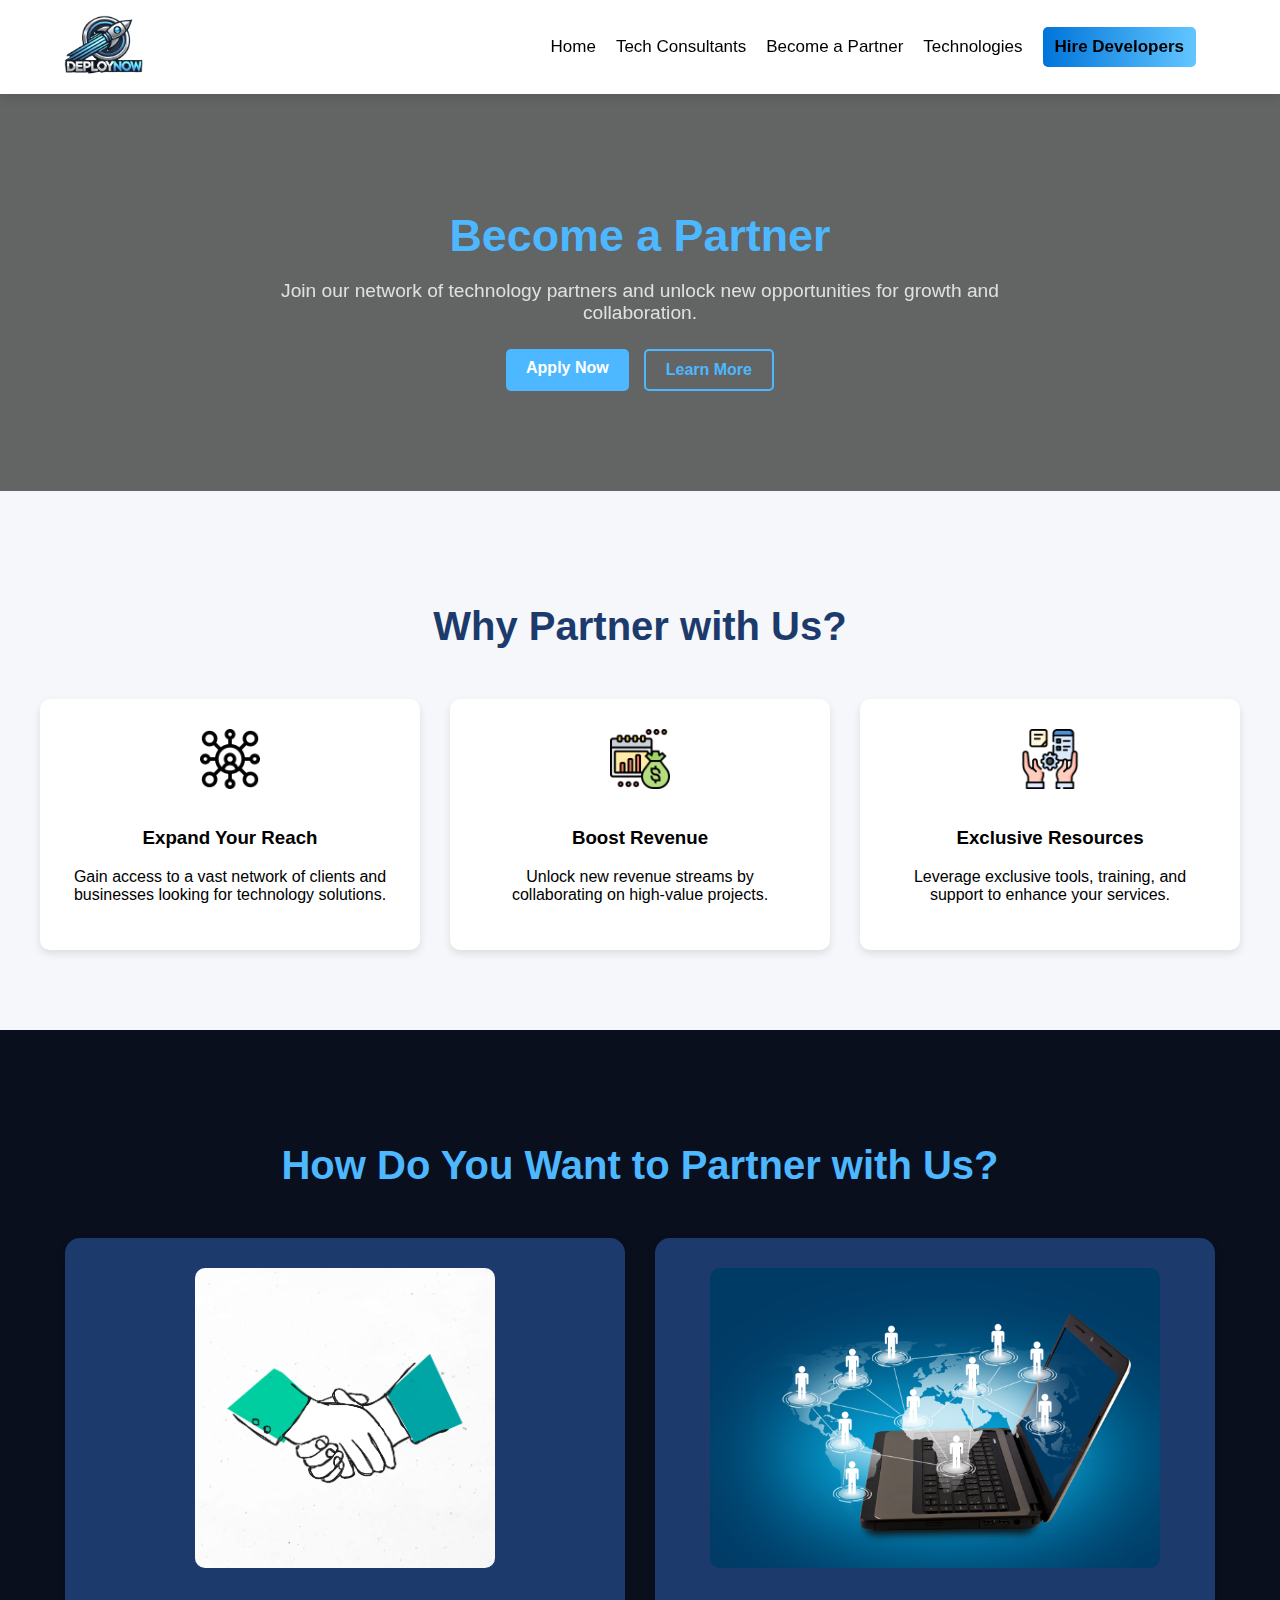
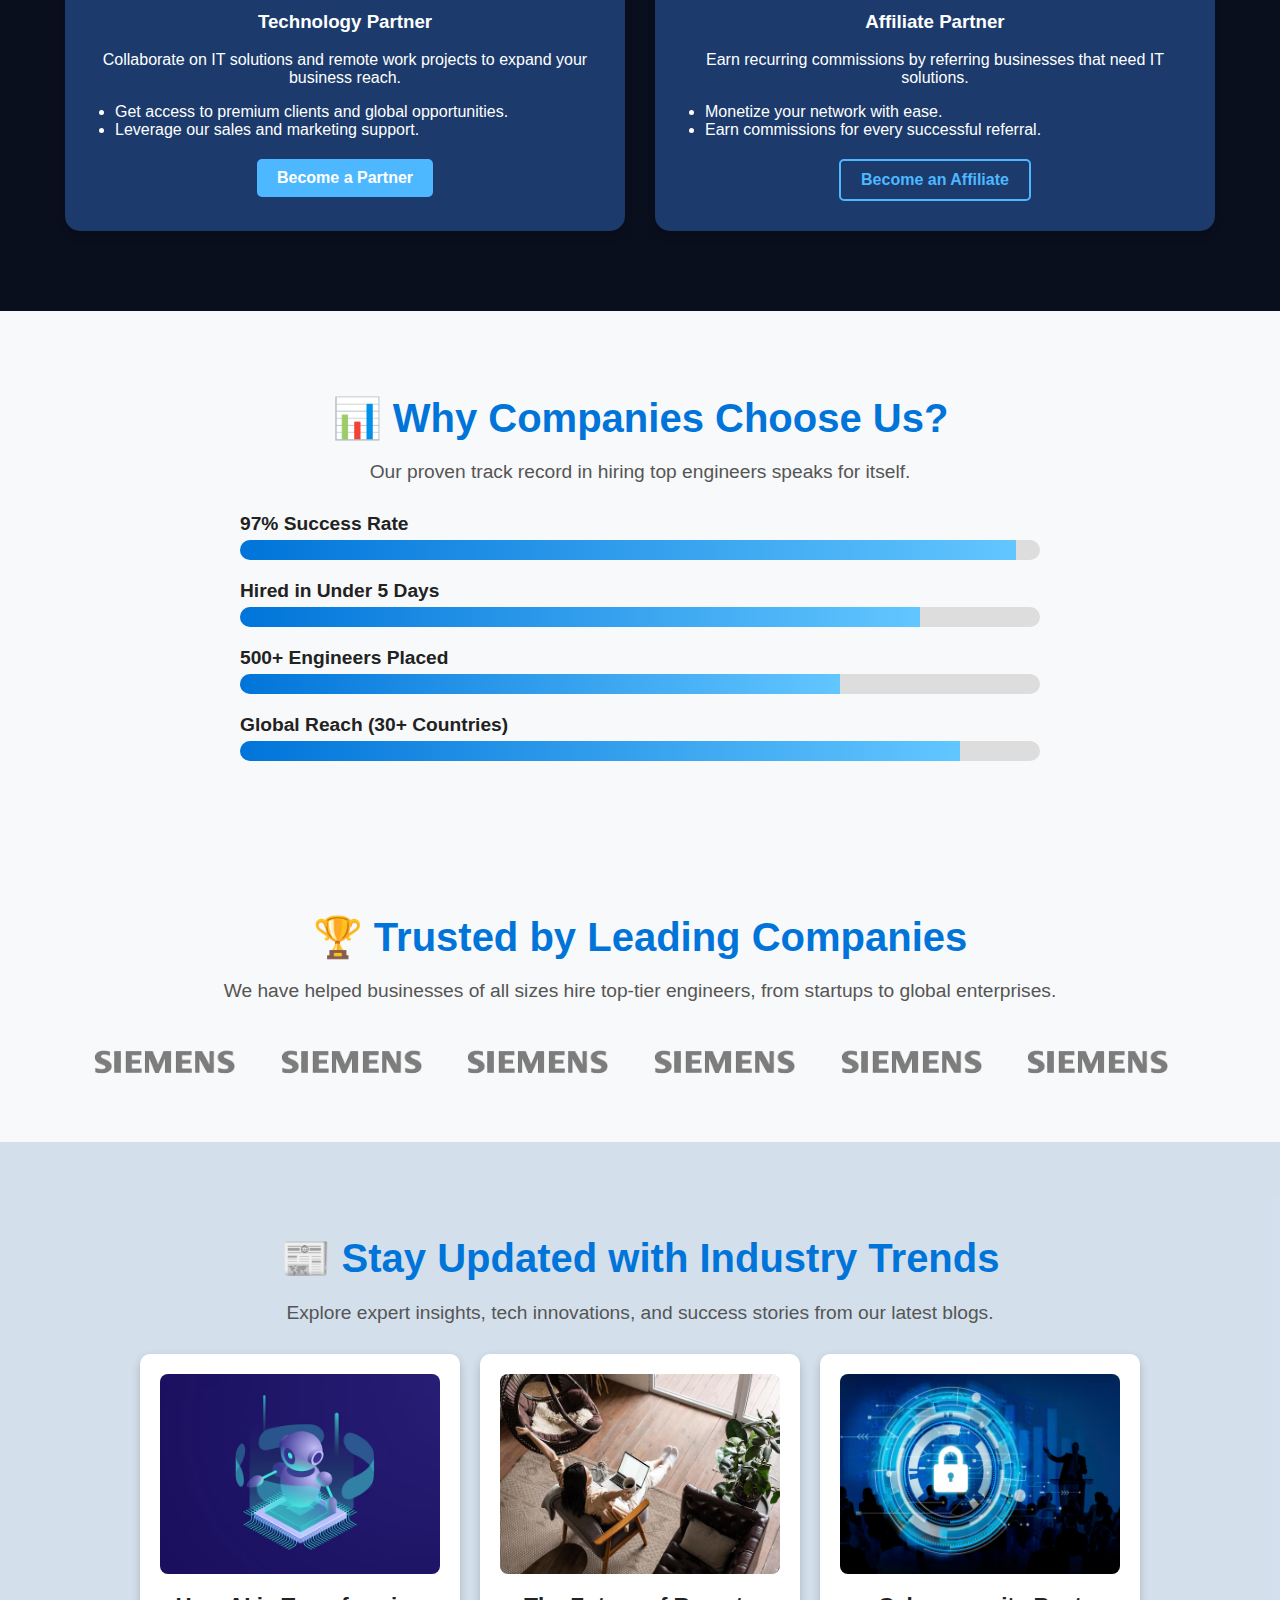
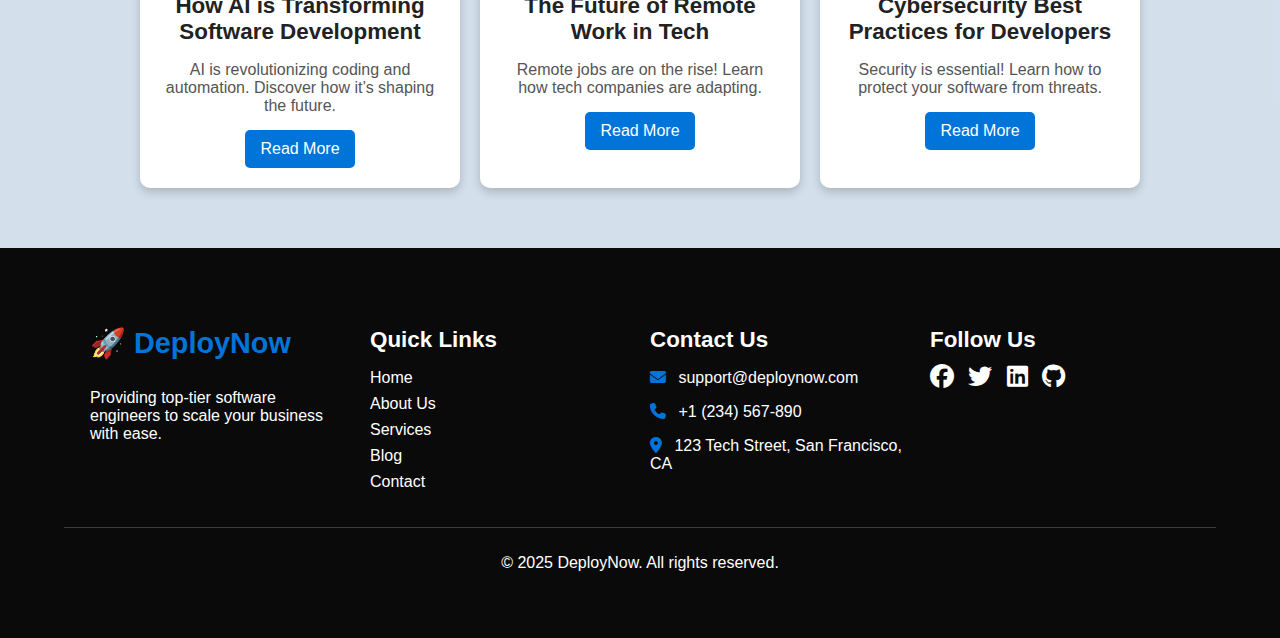
==== partner.html @ 06c28a03 "updated" ====
<!DOCTYPE html>
<html lang="en">
<head>
    <meta charset="UTF-8">
    <meta name="viewport" content="width=device-width, initial-scale=1.0">
    <title>become a Partner</title>
    <link rel="stylesheet" href="./main.css">
    <link rel="icon" type="image/x-icon" href="./images/Deployknow Transparent logo.png">
    <link rel="stylesheet" href="https://cdnjs.cloudflare.com/ajax/libs/font-awesome/6.4.2/css/all.min.css">
</head>
<body>
    
    <nav class="navbar">
        <div class="logo">
            <img src="./images/Deployknow Transparent logo.png" alt="Logo">
        </div>
        <ul class="nav-links">
            <li><a href="./index.html">Home</a></li>
            <li><a href="./tech.html">Tech Consultants</a></li>
            <li><a href="./partner.html">Become a Partner</a></li>
            <li><a href="./technologies.html">Technologies</a></li>
            <li><a href="#" class="hire-button">Hire Developers</a></li>
            <li><a href=""></a></li>
        </ul>
        
        <div class="menu-toggle">&#9776;</div>
    </nav>
    

    <script>
        // Select menu toggle button and nav links
        const menuToggle = document.querySelector(".menu-toggle");
        const navLinks = document.querySelector(".nav-links");

        // Toggle menu on click
        menuToggle.addEventListener("click", () => {
            navLinks.classList.toggle("nav-active");
        });

    </script>

    <section class="partner-hero">
        <div class="partner-hero-overlay"></div>
        <div class="partner-hero-container">
            <h1 class="partner-hero-title">Become a Partner</h1>
            <p class="partner-hero-subtext">Join our network of technology partners and unlock new opportunities for growth and collaboration.</p>
            <div class="partner-hero-buttons">
                <a href="#apply" class="partner-btn partner-btn-primary">Apply Now</a>
                <a href="#benefits" class="partner-btn partner-btn-secondary">Learn More</a>
            </div>
        </div>
    </section>



    <section class="partner-benefits" id="benefits">
        <div class="partner-benefits-container">
            <h2 class="partner-benefits-title">Why Partner with Us?</h2>
            <div class="partner-benefits-grid">
                <div class="partner-benefit-item">
                    <img src="./images/user_3594799.png" alt="Expand Reach" class="partner-benefit-icon">
                    <h3>Expand Your Reach</h3>
                    <p>Gain access to a vast network of clients and businesses looking for technology solutions.</p>
                </div>
                <div class="partner-benefit-item">
                    <img src="./images/profits_4336125.png" alt="Boost Revenue" class="partner-benefit-icon">
                    <h3>Boost Revenue</h3>
                    <p>Unlock new revenue streams by collaborating on high-value projects.</p>
                </div>
                <div class="partner-benefit-item">
                    <img src="./images/productivity_3315581.png" alt="Exclusive Resources" class="partner-benefit-icon">
                    <h3>Exclusive Resources</h3>
                    <p>Leverage exclusive tools, training, and support to enhance your services.</p>
                </div>
            </div>
        </div>
    </section>


    



    <section class="partner-types">
        <div class="partner-types-container">
            <h2 class="partner-types-title">How Do You Want to Partner with Us?</h2>
            <div class="partner-types-grid">
                <div class="partner-type-card">
                    <div class="partner-type-image">
                        <img src="./images/partner-2.jpg" alt="Technology Partner">
                    </div>
                    <div class="partner-type-content">
                        <h3>Technology Partner</h3>
                        <p>Collaborate on IT solutions and remote work projects to expand your business reach.</p>
                        <ul>
                            <li>Get access to premium clients and global opportunities.</li>
                            <li>Leverage our sales and marketing support.</li>
                        </ul>
                        <a href="#" class="partner-btn partner-btn-primary">Become a Partner</a>
                    </div>
                </div>
                <div class="partner-type-card">
                    <div class="partner-type-image">
                        <img src="./images/affliate.jpg" alt="Affiliate Partner">
                    </div>
                    <div class="partner-type-content">
                        <h3>Affiliate Partner</h3>
                        <p>Earn recurring commissions by referring businesses that need IT solutions.</p>
                        <ul>
                            <li>Monetize your network with ease.</li>
                            <li>Earn commissions for every successful referral.</li>
                        </ul>
                        <a href="#" class="partner-btn partner-btn-secondary">Become an Affiliate</a>
                    </div>
                </div>
            </div>
        </div>
    </section>


    <section class="success-metrics">
        <h2>📊 Why Companies Choose Us?</h2>
        <p class="metrics-subtext">Our proven track record in hiring top engineers speaks for itself.</p>
    
        <div class="metrics-container">
            <div class="metric">
                <span class="metric-label">97% Success Rate</span>
                <div class="metric-bar">
                    <div class="fill" style="width: 97%;" data-width="97%"></div>
                </div>
            </div>
    
            <div class="metric">
                <span class="metric-label">Hired in Under 5 Days</span>
                <div class="metric-bar">
                    <div class="fill" style="width: 85%;" data-width="85%"></div>
                </div>
            </div>
    
            <div class="metric">
                <span class="metric-label">500+ Engineers Placed</span>
                <div class="metric-bar">
                    <div class="fill" style="width: 75%;" data-width="75%"></div>
                </div>
            </div>
    
            <div class="metric">
                <span class="metric-label">Global Reach (30+ Countries)</span>
                <div class="metric-bar">
                    <div class="fill" style="width: 90%;" data-width="90%"></div>
                </div>
            </div>
        </div>
    </section>

    <section class="trusted-companies">
        <h2>🏆 Trusted by Leading Companies</h2>
        <p class="trusted-subtext">We have helped businesses of all sizes hire top-tier engineers, from startups to global enterprises.</p>
    
        <div class="logo-container">
            <img src="./images/seimens-removebg-preview.png" alt="Company 1">
            <img src="./images/seimens-removebg-preview.png" alt="Company 2">
            <img src="./images/seimens-removebg-preview.png" alt="Company 3">
            <img src="./images/seimens-removebg-preview.png" alt="Company 4">
            <img src="./images/seimens-removebg-preview.png" alt="Company 5">
            <img src="./images/seimens-removebg-preview.png" alt="Company 6">        
        </div>
    </section>

    



    <section class="blog-section">
        <h2>📰 Stay Updated with Industry Trends</h2>
        <p class="blog-subtext">Explore expert insights, tech innovations, and success stories from our latest blogs.</p>
    
        <div class="blog-container">
            <div class="blog-card">
                <img src="./images/ai.avif" alt="AI in Development">
                <h3>How AI is Transforming Software Development</h3>
                <p>AI is revolutionizing coding and automation. Discover how it’s shaping the future.</p>
                <a href="#" class="read-more">Read More</a>
            </div>
            <div class="blog-card">
                <img src="./images/remote.avif" alt="Remote Work">
                <h3>The Future of Remote Work in Tech</h3>
                <p>Remote jobs are on the rise! Learn how tech companies are adapting.</p>
                <a href="#" class="read-more">Read More</a>
            </div>
            <div class="blog-card">
                <img src="./images/cyber.avif" alt="Cybersecurity">
                <h3>Cybersecurity Best Practices for Developers</h3>
                <p>Security is essential! Learn how to protect your software from threats.</p>
                <a href="#" class="read-more">Read More</a>
            </div>
        </div>
    </section>




    <footer class="site-footer">
        <div class="footer-container">
            <div class="footer-about">
                <h3>🚀 DeployNow</h3>
                <p>Providing top-tier software engineers to scale your business with ease.</p>
            </div>
    
            <div class="footer-links">
                <h4>Quick Links</h4>
                <ul>
                    <li><a href="#">Home</a></li>
                    <li><a href="#">About Us</a></li>
                    <li><a href="#">Services</a></li>
                    <li><a href="#">Blog</a></li>
                    <li><a href="#">Contact</a></li>
                </ul>
            </div>
    
            <div class="footer-contact">
                <h4>Contact Us</h4>
                <p><i class="fas fa-envelope"></i> support@deploynow.com</p>
                <p><i class="fas fa-phone"></i> +1 (234) 567-890</p>
                <p><i class="fas fa-map-marker-alt"></i> 123 Tech Street, San Francisco, CA</p>
            </div>
    
            <div class="footer-social">
                <h4>Follow Us</h4>
                <a href="#"><i class="fab fa-facebook"></i></a>
                <a href="#"><i class="fab fa-twitter"></i></a>
                <a href="#"><i class="fab fa-linkedin"></i></a>
                <a href="#"><i class="fab fa-github"></i></a>
            </div>
        </div>
    
        <div class="footer-bottom">
            <p>&copy; 2025 DeployNow. All rights reserved.</p>
        </div>
    </footer>



    <script src="./scripts.js"></script>
</body>
</html>
---- main.css ----
/* General styles */
body {
    margin: 0;
    font-family: 'Gill Sans', 'Gill Sans MT', Calibri, 'Trebuchet MS', sans-serif;
    background-color: #f8f9fa;
}
/* Navbar styles */
.navbar {
    display: flex;
    justify-content: space-between;
    align-items: center;
    padding: 15px 5%;
    position: fixed;
    top: 0;
    left: 0;
    right: 0;
    background: white;
    box-shadow: rgba(0, 0, 0, 0.1) 0px 4px 10px;
    z-index: 1000;
}

/* Ensure navbar doesn't overlap content */
body {
    padding-top: 80px;
}

/* Fix Logo Size & Alignment */
.logo img {
    height: 60px;
    max-width: 100%;
    object-fit: contain;
}

/* Nav links */
.nav-links {
    list-style: none;
    display: flex;
    gap: 20px;
    margin: 0;
    padding: 0;
    align-items: center;
}

/* Fix for "Hire Developers" button */
.nav-links li:last-child {
    margin-left: auto;
}

.nav-links a {
    text-decoration: none;
    color: black;
    font-size: 17px;
    transition: color 0.3s;
}

.nav-links a:hover {
    color: #0074D9;
}

/* Hire Developers Button */
.hire-button {
    background: linear-gradient(90deg, #0074D9, #62C6FF);
    color: white;
    text-decoration: none;
    padding: 10px 12px;
    border-radius: 5px;
    font-size: 14px;
    font-weight: bold;
    transition: background 0.3s;
    display: inline-block;
    margin: auto;
}

.hire-button:hover {
    background: linear-gradient(90deg, #62C6FF, #0074D9);
}

/* Menu Toggle */
.menu-toggle {
    display: none;
    font-size: 1.8rem;
    color: black;
    cursor: pointer;
}

/* Mobile Navbar Styles */
@media (max-width: 768px) {
    .navbar {
        flex-direction: row;
        padding: 15px;
    }

    .logo {
        
        width: 100%;
        text-align: left;
    }

    .logo img {
        height: 45px;
    }

    .nav-links {
        position: absolute;
        top: 60px;
        right: 0;
        left: 0;
        background: white;
        box-shadow: rgba(0, 0, 0, 0.1) 0px 4px 10px;
        flex-direction: column;
        width: 100%;
        display: none;
        text-align: center;
        align-items: center; /* Ensures all items are center-aligned */
        padding: 10px 0;
        gap: 10px;
    }
    .nav-links li {
        display: block;
        padding: 10px 0;
    }

    .menu-toggle {
        display: block;
    }

    /* Show nav when active */
    .nav-active {
        display: flex;
    }

   
    /* Fix: Center the "Hire Developers" Button */
    .hire-button {
        display: block;
        width: 80%;
        max-width: 250px;
        text-align: center;
        margin: 10px auto; /* Centers it perfectly */
    }
}









/* Banner section */
.banner {
    display: flex;
    align-items: center;
    justify-content: space-between;
    padding: 50px 10%;
}

/* Left content */
.banner-content {
    max-width: 50%;
}

.banner-content h1 {
    font-size: 2.8rem;
    font-weight: bold;
    text-transform: uppercase;
    line-height: 1.2;
}

/* Highlighted text with Deploy Now colors */
.banner-content h1 span {
    background: linear-gradient(90deg, #62C6FF, #0074D9);
    -webkit-background-clip: text;
    -webkit-text-fill-color: transparent;
}

/* Bullet points */
.banner-content ul {
    list-style: none;
    padding: 0;
}

.banner-content ul li {
    font-size: 1.2rem;
    margin: 10px 0;
    font-weight: 600;
    color: #333;
}

/* CTA Button */
.cta-button {
    display: inline-block;
    margin-top: 15px;
    padding: 12px 20px;
    background: linear-gradient(90deg, #0074D9, #62C6FF);
    color: white;
    text-decoration: none;
    font-size: 1.2rem;
    border-radius: 5px;
    transition: background 0.3s ease-in-out;
}

.cta-button:hover {
    background: linear-gradient(90deg, #62C6FF, #0074D9);
}

/* Right image */
.banner-image img {
    max-width: 100%;
    height: auto;
    border-radius: 10px;
}

/* Responsive adjustments */
@media (max-width: 1024px) {
    .banner {
        flex-direction: column;
        text-align: center;
        padding: 30px 5%;
    }

    .banner-content {
        max-width: 100%;
    }

    .banner-image {
        margin-top: 20px;
        width: 80%;
    }

    .banner-image img {
        width: 100%;
    }

    .banner-content h1 {
        font-size: 2.2rem;
    }

    .banner-content ul li {
        font-size: 1rem;
    }

    .cta-button {
        font-size: 1rem;
    }
}





/* Key Benefits Section - 2 Cards per Row on Medium Screens */
.key-benefits {
    display: grid;
    grid-template-columns: repeat(2, 1fr);
    gap: 20px;
    justify-content: center;
    align-items: center;
    background: linear-gradient(135deg, #0074D9, #62C6FF);
    padding: 50px;
    color: white;
    text-align: center;
}

.benefit-card {
    background: rgba(255, 255, 255, 0.15);
    padding: 20px;
    border-radius: 10px;
    transition: transform 0.3s, background 0.3s;
    text-align: center;
}

.icon-circle {
    width: 60px;
    height: 60px;
    background: rgba(255, 255, 255, 0.2);
    border-radius: 50%;
    display: flex;
    justify-content: center;
    align-items: center;
    margin: 0 auto 10px;
}

.icon-circle i {
    font-size: 28px;
}

.benefit-card h3 {
    margin: 10px 0;
    font-size: 1.4rem;
}

.benefit-card p {
    font-size: 1rem;
}

.benefit-card:hover {
    transform: translateY(-5px);
    background: rgba(255, 255, 255, 0.3);
}

/* Technologies Section */
.technologies {
    text-align: center;
    padding: 50px;
}

.technologies h2 {
    font-size: 2rem;
    margin-bottom: 10px;
}

.technologies p {
    font-size: 1.2rem;
    margin-bottom: 20px;
}

/* Technology Carousel - Now Fully Visible on 1024px */
.tech-carousel {
    display: flex;
    overflow-x: auto;
    gap: 15px;
    padding: 10px;
    scroll-snap-type: x mandatory;
    white-space: nowrap;
    scrollbar-width: thin;
    scrollbar-color: #0074D9 #f8f9fa;
    justify-content: center;
    align-items: center;
    flex-wrap: wrap;
}

.tech-slide {
    flex: 0 0 auto;
    width: 120px;
    height: 120px;
    background: #0074D9;
    color: white;
    display: flex;
    flex-direction: column;
    align-items: center;
    justify-content: center;
    border-radius: 10px;
    scroll-snap-align: center;
    transition: transform 0.3s;
}

.tech-slide i {
    font-size: 40px;
    margin-bottom: 5px;
}

.tech-slide span {
    font-size: 14px;
}

.tech-slide:hover {
    transform: scale(1.1);
}

/* Hide Scrollbar */
.tech-carousel::-webkit-scrollbar {
    height: 5px;
}

.tech-carousel::-webkit-scrollbar-thumb {
    background: #0074D9;
    border-radius: 5px;
}

/* Responsive Fixes */
@media (max-width: 1024px) {
    .key-benefits {
        grid-template-columns: 1fr 1fr; /* 2 cards per row */
        gap: 30px;
    }

    .tech-carousel {
        flex-wrap: wrap;
        justify-content: center;
    }

    .tech-slide {
        width: 100px;
        height: 100px;
    }
}

@media (max-width: 768px) {
    .key-benefits {
        grid-template-columns: 1fr;
        text-align: center;
    }

    .benefit-card {
        width: 80%;
        margin: 0 auto 20px;
    }

    .tech-carousel {
        flex-wrap: wrap;
        justify-content: center;
    }

    .tech-slide {
        width: 90px;
        height: 90px;
    }
}





/* Hiring Process Section */
.hiring-process {
    text-align: center;
    padding: 40px 5%;
    background: #6393c33e;
    color: #333;
  }
  
  .hiring-process h2 {
    font-size: 2.5rem;
    margin-bottom: 10px;
    color: #0074D9; /* Your primary logo color */
  }
  
  .process-subtext {
    font-size: 1.1rem;
    margin-bottom: 30px;
    color: #555;
  }
  
  /* Container for the steps */
  .process-container {
    display: flex;
    justify-content: center;
    flex-wrap: wrap;
    gap: 15px;
    /* max-width: 1200px; */
    margin: auto;
  }
  
  /* Individual Step */
  .process-step {
    flex: 1 1 22%;  /* Ensures 4 steps per row */
    max-width: 260px; /* Prevents excessive stretching */
    background: white;
    padding: 15px;
    border-radius: 10px;
    box-shadow: 0 4px 10px rgba(0,0,0,0.1);
    text-align: center;
    transition: transform 0.3s ease-in-out;
  }
  
  @media (max-width:478px){
    .process-step{
        max-width: 250px !important;
    }
  }
  .process-step:hover {
    transform: translateY(-3px);
  }
  
  /* Step Icon */
  .step-icon {
    font-size: 1.8rem;
    color: #0074D9;
    background: #eef6ff;
    padding: 10px;
    border-radius: 50%;
    display: inline-block;
    margin-bottom: 8px;
  }
  
  /* Step Text */
  .process-step h3 {
    font-size: 1.1rem;
    margin-bottom: 8px;
    color: #222;
  }
  
  .process-step p {
    font-size: 0.95rem;
    color: #666;
  }
  
  /* Responsive Adjustments */
  
  /* Medium screens: Show 2 per row */
  @media (max-width: 1024px) {
    .process-step {
      flex: 1 1 45%;
      max-width: 45%;
    }
  }
  
  /* Small screens: Stack in one column */
  @media (max-width: 768px) {
    .process-container {
      flex-direction: column;
      align-items: center;
    }
    .process-step {
      flex: 1 1 100%;
      max-width: 400px;
    }
  }
  



  /* Trusted Companies Section */
.trusted-companies {
    text-align: center;
    padding: 50px 5%;
    background: #f8f9fa;
    color: #333;
}

.trusted-companies h2 {
    font-size: 2.5rem;
    margin-bottom: 15px;
    color: #0074D9;
}

.trusted-subtext {
    font-size: 1.2rem;
    margin-bottom: 30px;
    color: #555;
}

/* Logo Grid */
.logo-container {
    display: grid;
    grid-template-columns: repeat(auto-fit, minmax(150px, 1fr));
    gap: 20px;
    justify-content: center;
    align-items: center;
    max-width: 1100px;
    margin: auto;
}

/* Logo Styling */
.logo-container img {
    width: 150px; /* Ensures equal size */
    height: 60px; /* Keeps a uniform height */
    object-fit: contain; /* Ensures logo is not stretched */
    filter: grayscale(100%);
    transition: filter 0.3s ease-in-out, transform 0.3s ease-in-out;
}

.logo-container img:hover {
    filter: grayscale(0%);
    transform: scale(1.1);
}

/* Responsive Adjustments */
@media (max-width: 1024px) {
    .logo-container {
        grid-template-columns: repeat(3, 1fr);
    }
}

@media (max-width: 768px) {
    .logo-container {
        grid-template-columns: repeat(2, 1fr);
    }
}




/* Success Metrics Section */
.success-metrics {
    text-align: center;
    padding: 50px 5%;
    background: #f8f9fa;
    color: #333;
}

.success-metrics h2 {
    font-size: 2.5rem;
    margin-bottom: 15px;
    color: #0074D9;
}

.metrics-subtext {
    font-size: 1.2rem;
    margin-bottom: 30px;
    color: #555;
}

/* Metrics Container */
.metrics-container {
    max-width: 800px;
    margin: auto;
}

/* Individual Metric */
.metric {
    margin-bottom: 20px;
}

/* Metric Label */
.metric-label {
    font-size: 1.2rem;
    font-weight: bold;
    display: block;
    margin-bottom: 5px;
    color: #222;
    text-align: left;
}

/* Bar Container */
.metric-bar {
    width: 100%;
    background: #ddd;
    height: 20px;
    border-radius: 10px;
    overflow: hidden;
    position: relative;
}

/* Filled Bar */
.fill {
    height: 100%;
    background: linear-gradient(90deg, #0074D9, #62C6FF);
    width: 0; /* Start empty for animation */
    transition: width 1.5s ease-in-out;
}









/* About Company Section */
.about-company {
    text-align: center;
    padding: 60px 5%;
    background: linear-gradient(135deg, #0074D9, #62C6FF);
    color: white;
}

.about-content h2 {
    font-size: 2.5rem;
    margin-bottom: 15px;
}

.about-content p {
    font-size: 1.2rem;
    margin-bottom: 40px;
    max-width: 800px;
    margin-left: auto;
    margin-right: auto;
}

/* Grid Layout */
.about-grid {
    display: grid;
    grid-template-columns: repeat(4, 1fr);
    gap: 20px;
    max-width: 1000px;
    margin: auto;
}

/* Individual Box */
.about-box {
    background: rgba(255, 255, 255, 0.15);
    padding: 20px;
    border-radius: 10px;
    transition: transform 0.3s, background 0.3s;
    text-align: center;
}

.about-box i {
    font-size: 2rem;
    margin-bottom: 10px;
    color: #FFD700;
}

.about-box h3 {
    font-size: 1.4rem;
    margin-bottom: 10px;
}

.about-box p {
    font-size: 1rem;
}

/* Hover Effect */
.about-box:hover {
    transform: translateY(-5px);
    background: rgba(255, 255, 255, 0.3);
}

/* Responsive Adjustments */
@media (max-width: 1024px) {
    .about-grid {
        grid-template-columns: repeat(2, 1fr);
    }
}

@media (max-width: 768px) {
    .about-grid {
        grid-template-columns: repeat(1, 1fr);
    }
}



/* Blog Section */
.blog-section {
    background: #6393c33e ;
    text-align: center;
    padding: 60px 5%;
 
    color: #333;
}

.blog-section h2 {
    font-size: 2.5rem;
    margin-bottom: 15px;
    color: #0074D9;
}

.blog-subtext {
    font-size: 1.2rem;
    margin-bottom: 30px;
    color: #555;
}

/* Blog Container */
.blog-container {
    display: grid;
    grid-template-columns: repeat(auto-fit, minmax(300px, 1fr));
    gap: 20px;
    max-width: 1000px;
    margin: auto;
}

/* Blog Card */
.blog-card {
    background: white;
    padding: 20px;
    border-radius: 10px;
    box-shadow: 0 4px 10px rgba(0, 0, 0, 0.2);
    text-align: center;
    transition: transform 0.3s ease-in-out;
}

.blog-card img {
    width: 100%;
    height: 200px;
    border-radius: 8px;
}

.blog-card h3 {
    margin: 15px 0 10px;
    font-size: 1.4rem;
    color: #222;
}

.blog-card p {
    font-size: 1rem;
    color: #555;
    margin-bottom: 15px;
}

.read-more {
    text-decoration: none;
    background: #0074D9;
    color: white;
    padding: 10px 15px;
    border-radius: 5px;
    display: inline-block;
    transition: background 0.3s;
}

.read-more:hover {
    background: #005bb5;
}





/* Process Section */
.process-section {
    text-align: center;
    padding: 60px 5%;
    background: #f8f9fa;
    color: #333;
}

.process-section h2 {
    font-size: 2.5rem;
    margin-bottom: 15px;
    color: #0074D9;
}

.process-subtext {
    font-size: 1.2rem;
    margin-bottom: 40px;
    color: #555;
}

/* Process Container */
.process-container {
    display: flex;
    justify-content: space-between;
    max-width: 1000px;
    margin: auto;
    gap: 20px;
}

/* Process Step */
.process-step {
    text-align: center;
    flex: 1;
    position: relative;
}

/* Circular Icons */
.process-icon {
    width: 90px;
    height: 90px;
    background: white;
    border-radius: 50%;
    box-shadow: 0 4px 10px rgba(0, 0, 0, 0.1);
    display: flex;
    justify-content: center;
    align-items: center;
    position: relative;
    margin: auto;
}

.process-icon i {
    font-size: 2rem;
    color: #0074D9;
}

/* Progress Circle */
.progress-circle {
    position: absolute;
    width: 100%;
    height: 100%;
    border-radius: 50%;
    border: 5px solid transparent;
    border-top-color: #0074D9;
    animation: spin 1.5s linear infinite;
}

/* Animation */
@keyframes spin {
    from { transform: rotate(0deg); }
    to { transform: rotate(360deg); }
}

/* Step Day */
.step-day {
    display: inline-block;
    background: #0074D9;
    color: white;
    padding: 5px 10px;
    border-radius: 5px;
    font-weight: bold;
    margin-top: 10px;
}

/* Step Description */
.step-box {
    background: white;
    padding: 15px;
    border-radius: 10px;
    box-shadow: 0 4px 10px rgba(0, 0, 0, 0.2);
    margin-top: 10px;
}

/* Hire Button */
.hire-btn {
    display: inline-block;
    margin-top: 30px;
    padding: 12px 25px;
    background: #0074D9;
    color: white;
    text-decoration: none;
    font-size: 1.2rem;
    border-radius: 5px;
    transition: background 0.3s;
}

.hire-btn:hover {
    background: #005bb5;
}

/* Responsive Adjustments */
@media (max-width: 1024px) {
    .process-container {
        flex-wrap: wrap;
        justify-content: center;
    }

    .process-step {
        flex: 0 0 45%;
        margin-bottom: 20px;
    }
}

@media (max-width: 768px) {
    .process-container {
        flex-direction: column;
    }

    .process-step {
        flex: 1;
        width: 100%;
    }
}









/* Contract Hiring Form Section */
.contract-hiring-form {
    background: #6393c33e ;
    text-align: center;
    padding: 60px 5%;
    /* background: #f8f9fa; */
    color: #333;
}

.contract-hiring-form h2 {
    font-size: 2.5rem;
    margin-bottom: 15px;
    color: #0074D9;
}

.contract-form-subtext {
    font-size: 1.2rem;
    margin-bottom: 30px;
    color: #555;
}

/* Form Styling */
.contract-form {
    max-width: 600px;
    margin: auto;
    background: white;
    padding: 30px;
    border-radius: 10px;
    box-shadow: 0 4px 10px rgba(0, 0, 0, 0.1);
}

/* Input Fields */
.contract-form-group {
    text-align: left;
    margin-bottom: 20px;
}

.contract-form-group label {
    display: block;
    font-size: 1rem;
    font-weight: bold;
    margin-bottom: 5px;
}

.contract-form-group input,
.contract-form-group textarea {
    width: 95%;
    padding: 10px;
    font-size: 1rem;
    border: 1px solid #ccc;
    border-radius: 5px;
    transition: border-color 0.3s;
}

.contract-form-group input:focus,
.contract-form-group textarea:focus {
    border-color: #0074D9;
    outline: none;
}

/* Warning Message */
.form-warning {
    font-size: 0.9rem;
    color: red;
    margin-bottom: 15px;
    font-weight: bold;
}

/* Submit Button */
.contract-submit-btn {
    width: 100%;
    background: #0074D9;
    color: white;
    padding: 12px;
    font-size: 1.2rem;
    font-weight: bold;
    border: none;
    border-radius: 5px;
    cursor: pointer;
    transition: background 0.3s;
}

.contract-submit-btn:hover {
    background: #005bb5;
}

/* Responsive Adjustments */
@media (min-width:425px) and (max-width: 768px) {
    .contract-form {
        width: 90%;
    }
}

@media (max-width: 425px) {
    .contract-form {
        width: 80% ;
    }
}






/* Footer Styles */
.site-footer {
    background: #0a0a0a;
    color: white;
    padding: 50px 5%;
}

.footer-container {
    display: grid;
    grid-template-columns: repeat(auto-fit, minmax(200px, 1fr));
    gap: 20px;
    max-width: 1100px;
    margin: auto;
}

/* Footer Sections */
.footer-about h3 {
    color: #0074D9;
    font-size: 1.8rem;
}

.footer-links h4, 
.footer-contact h4, 
.footer-social h4 {
    font-size: 1.4rem;
    margin-bottom: 10px;
}

/* Footer Links */
.footer-links ul {
    list-style: none;
    padding: 0;
}

.footer-links ul li {
    margin-bottom: 8px;
}

.footer-links ul li a {
    text-decoration: none;
    color: white;
    transition: color 0.3s;
}

.footer-links ul li a:hover {
    color: #0074D9;
}

/* Footer Contact */
.footer-contact p {
    margin-bottom: 8px;
}

.footer-contact i {
    margin-right: 8px;
    color: #0074D9;
}

/* Social Icons */
.footer-social a {
    text-decoration: none;
    font-size: 1.5rem;
    margin-right: 10px;
    color: white;
    transition: color 0.3s;
}

.footer-social a:hover {
    color: #0074D9;
}

/* Footer Bottom */
.footer-bottom {
    text-align: center;
    margin-top: 20px;
    padding-top: 10px;
    border-top: 1px solid rgba(255, 255, 255, 0.2);
}

/* Responsive */
@media (max-width: 768px) {
    .footer-container {
        grid-template-columns: repeat(1, 1fr);
        text-align: center;
    }

    .footer-social a {
        display: inline-block;
        margin: 10px;
    }
}





/* Tech Consultants page css */
.tech-hero {
    background: linear-gradient(135deg, #0a0f1e, #1c3b6c);
    color: white;
    text-align: center;
    padding: 100px 20px;
    position: relative;
    overflow: hidden;
}
@media (max-width:425px){
    .tech-hero{
        padding: 40px 20px;
    }
}

.tech-hero-container {
    max-width: 800px;
    margin: auto;
}

.tech-hero-title {
    font-size: 2.8rem;
    font-weight: bold;
    margin-bottom: 15px;
    color: #4db8ff;
    animation: fadeInUp 1s ease-out;
}

.tech-hero-subtext {
    font-size: 1.2rem;
    opacity: 0.8;
    margin-bottom: 25px;
    animation: fadeInUp 1.2s ease-out;
}

.tech-hero-buttons {
    display: flex;
    justify-content: center;
    gap: 15px;
    animation: fadeInUp 1.4s ease-out;
}

.tech-btn {
    padding: 12px 25px;
    font-size: 1rem;
    border-radius: 5px;
    text-decoration: none;
    font-weight: bold;
    transition: all 0.3s;
}

.tech-btn-primary {
    background: #4db8ff;
    color: white;
}

.tech-btn-primary:hover {
    background: #3498db;
}

.tech-btn-secondary {
    background: transparent;
    color: #4db8ff;
    border: 2px solid #4db8ff;
}

.tech-btn-secondary:hover {
    background: #4db8ff;
    color: white;
}

@keyframes fadeInUp {
    from {
        opacity: 0;
        transform: translateY(30px);
    }
    to {
        opacity: 1;
        transform: translateY(0);
    }
}





.deploy-services {
    background-color: #f5f7fa;
    padding: 80px 20px;
    text-align: center;
}

.deploy-services-container {
    max-width: 1200px;
    margin: auto;
}

.deploy-services-title {
    font-size: 2.5rem;
    color: #1c3b6c;
    margin-bottom: 50px;
}

.deploy-services-grid {
    display: grid;
    grid-template-columns: repeat(auto-fit, minmax(250px, 1fr));
    gap: 30px;
}

.deploy-service-item {
    background: white;
    padding: 30px;
    border-radius: 10px;
    box-shadow: 0 4px 8px rgba(0, 0, 0, 0.1);
    transition: transform 0.3s, box-shadow 0.3s;
}

.deploy-service-item:hover {
    transform: translateY(-10px);
    box-shadow: 0 6px 12px rgba(0, 0, 0, 0.15);
}

.deploy-service-icon {
    width: 60px;
    margin-bottom: 20px;
}

.deploy-service-name {
    font-size: 1.5rem;
    color: #1c3b6c;
    margin-bottom: 15px;
}

.deploy-service-description {
    font-size: 1rem;
    color: #555;
}







.tech-refer {
    background: #6393c33e ;
    /* background-color: #f5f7fa; */
    padding: 10px 20px;
    text-align: center;
}

.tech-refer-container {
    max-width: 1200px;
    margin: auto;
}

.tech-refer-title {
    font-size: 2.5rem;
    color: #1c3b6c;
    margin-bottom: 50px;
}

.tech-refer-grid {
    display: grid;
    grid-template-columns: repeat(auto-fit, minmax(300px, 1fr));
    gap: 30px;
}

@media (max-width:320px){
    .tech-refer-grid{
        grid-template-columns: repeat(auto-fit, minmax(280px, 1fr));
    }
}
.tech-refer-card {
    background: white;
    padding: 30px;
    border-radius: 15px;
    box-shadow: 0 4px 8px rgba(0, 0, 0, 0.1);
    display: flex;
    flex-direction: column;
    align-items: center;
    text-align: center;
    transition: transform 0.3s, box-shadow 0.3s;
}

.tech-refer-card:hover {
    transform: translateY(-10px);
    box-shadow: 0 6px 12px rgba(0, 0, 0, 0.15);
}

.refer-image img {
    max-width: 80px;
    margin-bottom: 20px;
}

.refer-content h3 {
    font-size: 1.5rem;
    color: #1c3b6c;
    margin-bottom: 15px;
}

.refer-content p {
    font-size: 1rem;
    color: #555;
}

.refer-clients {
    background: #ffeb99;
}

.refer-friends {
    background: #d9a879;
}

.refer-manage {
    background: #c3e6cb;
}




.tech-faq, .tech-freelance-faq {
    /* background-color: #0a0f1e; */
    padding: 20px 20px;
    text-align: center;
    color: white;
}

.tech-faq-container, .tech-freelance-faq-container {
    max-width: 900px;
    margin: auto;
}

.tech-faq-title, .tech-freelance-faq-title {
    font-size: 2.5rem;
    color: #005bb5;
    margin-bottom: 30px;
}

.tech-faq-list, .tech-freelance-faq-list {
    text-align: left;
}

.tech-faq-item, .tech-freelance-faq-item {
    background: #47b472cc;
    padding: 15px;
    margin-bottom: 10px;
    border-radius: 10px;
    cursor: pointer;
    color: white;
    display: flex;
    flex-direction: column;
}

.faq-question {
    font-size: 1.2rem;
    background: none;
    border: none;
    cursor: pointer;
    width: 100%;
    color: white;
    text-align: left;
    display: flex;
    justify-content: space-between;
    font-weight: bold;
}

.faq-answer {
    display: none;
    padding: 10px;
    font-size: 1rem;
    color: #ddd;
    margin-top: 10px;
}

.faq-question span {
    font-size: 1.5rem;
    color: #4db8ff;
}

.tech-faq-item.active .faq-answer {
    display: block;
}




.tech-freelance {
    background: linear-gradient(135deg, #0a0f1e, #1c3b6c);
    color: white;
    padding: 80px 20px;
    text-align: center;
}

.tech-freelance-container {
    max-width: 1000px;
    margin: auto;
}

.tech-freelance-title {
    font-size: 2.5rem;
    color: white;
    margin-bottom: 20px;
}

.tech-freelance-title span {
    color: #4db8ff;
    font-weight: bold;
}

.tech-freelance-subtext {
    font-size: 1.2rem;
    opacity: 0.8;
    margin-bottom: 40px;
}

.tech-freelance-grid {
    display: grid;
    grid-template-columns: repeat(auto-fit, minmax(300px, 1fr));
    gap: 30px;
}

@media (max-width:320px){
    .tech-freelance-grid {
        display: grid;
        grid-template-columns: repeat(auto-fit, minmax(280px, 1fr));
        gap: 30px;
    }
}
.tech-freelance-item {
    background: #223a5e;
    padding: 30px;
    border-radius: 15px;
    text-align: center;
    box-shadow: 0 4px 8px rgba(0, 0, 0, 0.2);
}

.tech-freelance-item img {
    max-width: 80px;
    margin-bottom: 15px;
}

.tech-freelance-item h3 {
    font-size: 1.4rem;
    color: #4db8ff;
}









.tech-freelance-faq {
    /* background-color: #0a0f1e; */
    padding:20px 20px;
    text-align: center;
    color: white;
}

.tech-freelance-faq-container {
    max-width: 900px;
    margin: auto;
}

.tech-freelance-faq-title {
    font-size: 2.5rem;
    margin-bottom: 30px;
    color: #005bb5;
}

.tech-freelance-faq-list {
    text-align: left;
}

.tech-freelance-faq-item {
    background: #1c3b6c;
    padding: 15px;
    margin-bottom: 10px;
    border-radius: 10px;
    cursor: pointer;
    color: white;
    display: flex;
    flex-direction: column;
}

.faq-question {
    font-size: 1.2rem;
    background: none;
    border: none;
    cursor: pointer;
    width: 100%;
    text-align: left;
    font-weight: bold;
    color: white;
    display: flex;
    justify-content: space-between;
}

.faq-answer {
    display: none;
    padding: 10px;
    font-size: 1rem;
    color: #ddd;
    margin-top: 10px;
}

.faq-question span {
    font-size: 1.5rem;
    color: #4db8ff;
}

.tech-freelance-faq-item.active .faq-answer {
    display: block;
}



/* 
.tech-contact {
    background: #6393c33e ;
    color: white;
    padding: 80px 20px;
    text-align: center;
}

.tech-contact-container {
    max-width: 600px;
    margin: auto;
}

.tech-contact-title {
    font-size: 2.5rem;
    margin-bottom: 20px;
}

.tech-contact-subtext {
    font-size: 1.2rem;
    margin-bottom: 30px;
    opacity: 0.8;
}

.tech-contact-form {
    display: flex;
    flex-direction: column;
    gap: 15px;
}

.tech-contact-form input, .tech-contact-form textarea {
    width: 100%;
    padding: 12px;
    border-radius: 5px;
    border: none;
    font-size: 1rem;
}

.tech-contact-form textarea {
    height: 120px;
}

.tech-contact-btn {
    background: #4db8ff;
    color: white;
    padding: 12px;
    border: none;
    border-radius: 5px;
    font-size: 1rem;
    cursor: pointer;
    transition: background 0.3s;
}

.tech-contact-btn:hover {
    background: #3498db;
} */






/* partner page css */
.partner-hero {
    position: relative;
    background: url('./images/handshake-businessmen.jpg') center/cover no-repeat;
    color: white;
    text-align: center;
    padding: 100px 20px;
}

.partner-hero-overlay {
    position: absolute;
    top: 0;
    left: 0;
    width: 100%;
    height: 100%;
    background: rgba(0, 0, 0, 0.6);
}

.partner-hero-container {
    position: relative;
    max-width: 800px;
    margin: auto;
    z-index: 2;
}

.partner-hero-title {
    font-size: 2.8rem;
    font-weight: bold;
    margin-bottom: 15px;
    color: #4db8ff;
}

.partner-hero-subtext {
    font-size: 1.2rem;
    opacity: 0.8;
    margin-bottom: 25px;
}

.partner-hero-buttons {
    display: flex;
    justify-content: center;
    gap: 15px;
}

.partner-btn {
    padding: 12px 25px;
    font-size: 1rem;
    border-radius: 5px;
    text-decoration: none;
    font-weight: bold;
    transition: all 0.3s;
}

.partner-btn-primary {
    background: #4db8ff;
    color: white;
}

.partner-btn-primary:hover {
    background: #3498db;
}

.partner-btn-secondary {
    background: transparent;
    color: #4db8ff;
    border: 2px solid #4db8ff;
}

.partner-btn-secondary:hover {
    background: #4db8ff;
    color: white;
}




.partner-benefits {
    background-color: #f5f7fa;
    padding: 80px 20px;
    text-align: center;
}

.partner-benefits-container {
    max-width: 1200px;
    margin: auto;
}

.partner-benefits-title {
    font-size: 2.5rem;
    color: #1c3b6c;
    margin-bottom: 50px;
}

.partner-benefits-grid {
    display: grid;
    grid-template-columns: repeat(auto-fit, minmax(300px, 1fr));
    gap: 30px;
}
@media (max-width:320px){
    .partner-benefits-grid {
        display: grid;
        grid-template-columns: repeat(auto-fit, minmax(280px, 1fr));
        gap: 30px;
    }
}

.partner-benefit-item {
    background: white;
    padding: 30px;
    border-radius: 10px;
    box-shadow: 0 4px 8px rgba(0, 0, 0, 0.1);
    text-align: center;
}

.partner-benefit-icon {
    width: 60px;
    margin-bottom: 15px;
}






.partner-types {
    background-color: #0a0f1e;
    padding: 80px 20px;
    text-align: center;
    color: white;
}

.partner-types-container {
    max-width: 1200px;
    margin: auto;
}

.partner-types-title {
    font-size: 2.5rem;
    margin-bottom: 50px;
    color: #4db8ff;
}

.partner-types-grid {
    display: flex;
    flex-wrap: wrap;
    gap: 30px;
    justify-content: center;
}

.partner-type-card {
    background: #1c3b6c;
    padding: 30px;
    border-radius: 15px;
    box-shadow: 0 4px 8px rgba(0, 0, 0, 0.2);
    max-width: 500px;
    text-align: left;
    display: flex;
    flex-direction: column;
    align-items: center;
}

.partner-type-image img {
    width: 100%;
    max-height: 300px;
    border-radius: 10px;
    margin-bottom: 20px;
}

.partner-type-content {
    text-align: center;
}

.partner-type-content ul {
    text-align: left;
    list-style-type: disc;
    padding-left: 20px;
    margin-bottom: 20px;
}

.partner-btn {
    display: inline-block;
    padding: 10px 20px;
    font-size: 1rem;
    border-radius: 5px;
    text-decoration: none;
    font-weight: bold;
    transition: all 0.3s;
}

.partner-btn-primary {
    background: #4db8ff;
    color: white;
}

.partner-btn-primary:hover {
    background: #3498db;
}

.partner-btn-secondary {
    background: transparent;
    color: #4db8ff;
    border: 2px solid #4db8ff;
}

.partner-btn-secondary:hover {
    background: #4db8ff;
    color: white;
}




.technologies-hero {
    position: relative;
    background: url('./images/technologies-banner.jpg') center/cover no-repeat;
    color: white;
    text-align: center;
    padding: 100px 20px;
}

.technologies-hero-overlay {
    position: absolute;
    top: 0;
    left: 0;
    width: 100%;
    height: 100%;
    background: rgba(0, 0, 0, 0.6);
}

.technologies-hero-container {
    position: relative;
    max-width: 800px;
    margin: auto;
    z-index: 2;
}

.technologies-hero-title {
    font-size: clamp(2.5rem, 5vw, 4rem);
    font-weight: bold;
}

.technologies-hero-subtext {
    font-size: clamp(1rem, 2.5vw, 1.5rem);
    opacity: 0.8;
}

.technologies-list {
    background-color: #f5f7fa;
    padding: 80px 20px;
    text-align: center;
}

.technologies-container {
    max-width: 1200px;
    margin: auto;
}

.technologies-title {
    font-size: 2.5rem;
    color: #1c3b6c;
    margin-bottom: 50px;
}

.technologies-grid {
    display: grid;
    grid-template-columns: repeat(auto-fit, minmax(300px, 1fr));
    gap: 30px;
}
@media (max-width:320px){
    .technologies-grid {
        display: grid;
        grid-template-columns: repeat(auto-fit, minmax(280px, 1fr));
        gap: 30px;
    }
}

.technology-category {
    background: white;
    padding: 30px;
    border-radius: 10px;
    box-shadow: 0 4px 8px rgba(0, 0, 0, 0.1);
    text-align: center;
}

.technologies-benefits {
    background-color: #0a0f1eef;
    color: white;
    padding: 80px 20px;
    text-align: center;
}

.technologies-benefits-container {
    max-width: 1200px;
    margin: auto;
}

.technologies-benefits-title {
    font-size: 2.5rem;
    margin-bottom: 50px;
}

.technologies-benefits-flex {
    display: flex;
    flex-wrap: wrap;
    justify-content: center;
    gap: 40px;
}

.benefit-item {
    display: flex;
    flex-direction: column;
    align-items: center;
    text-align: center;
    max-width: 300px;
}

.benefit-icon {
    width: 60px;
    height: 60px;
    margin-bottom: 15px;
}
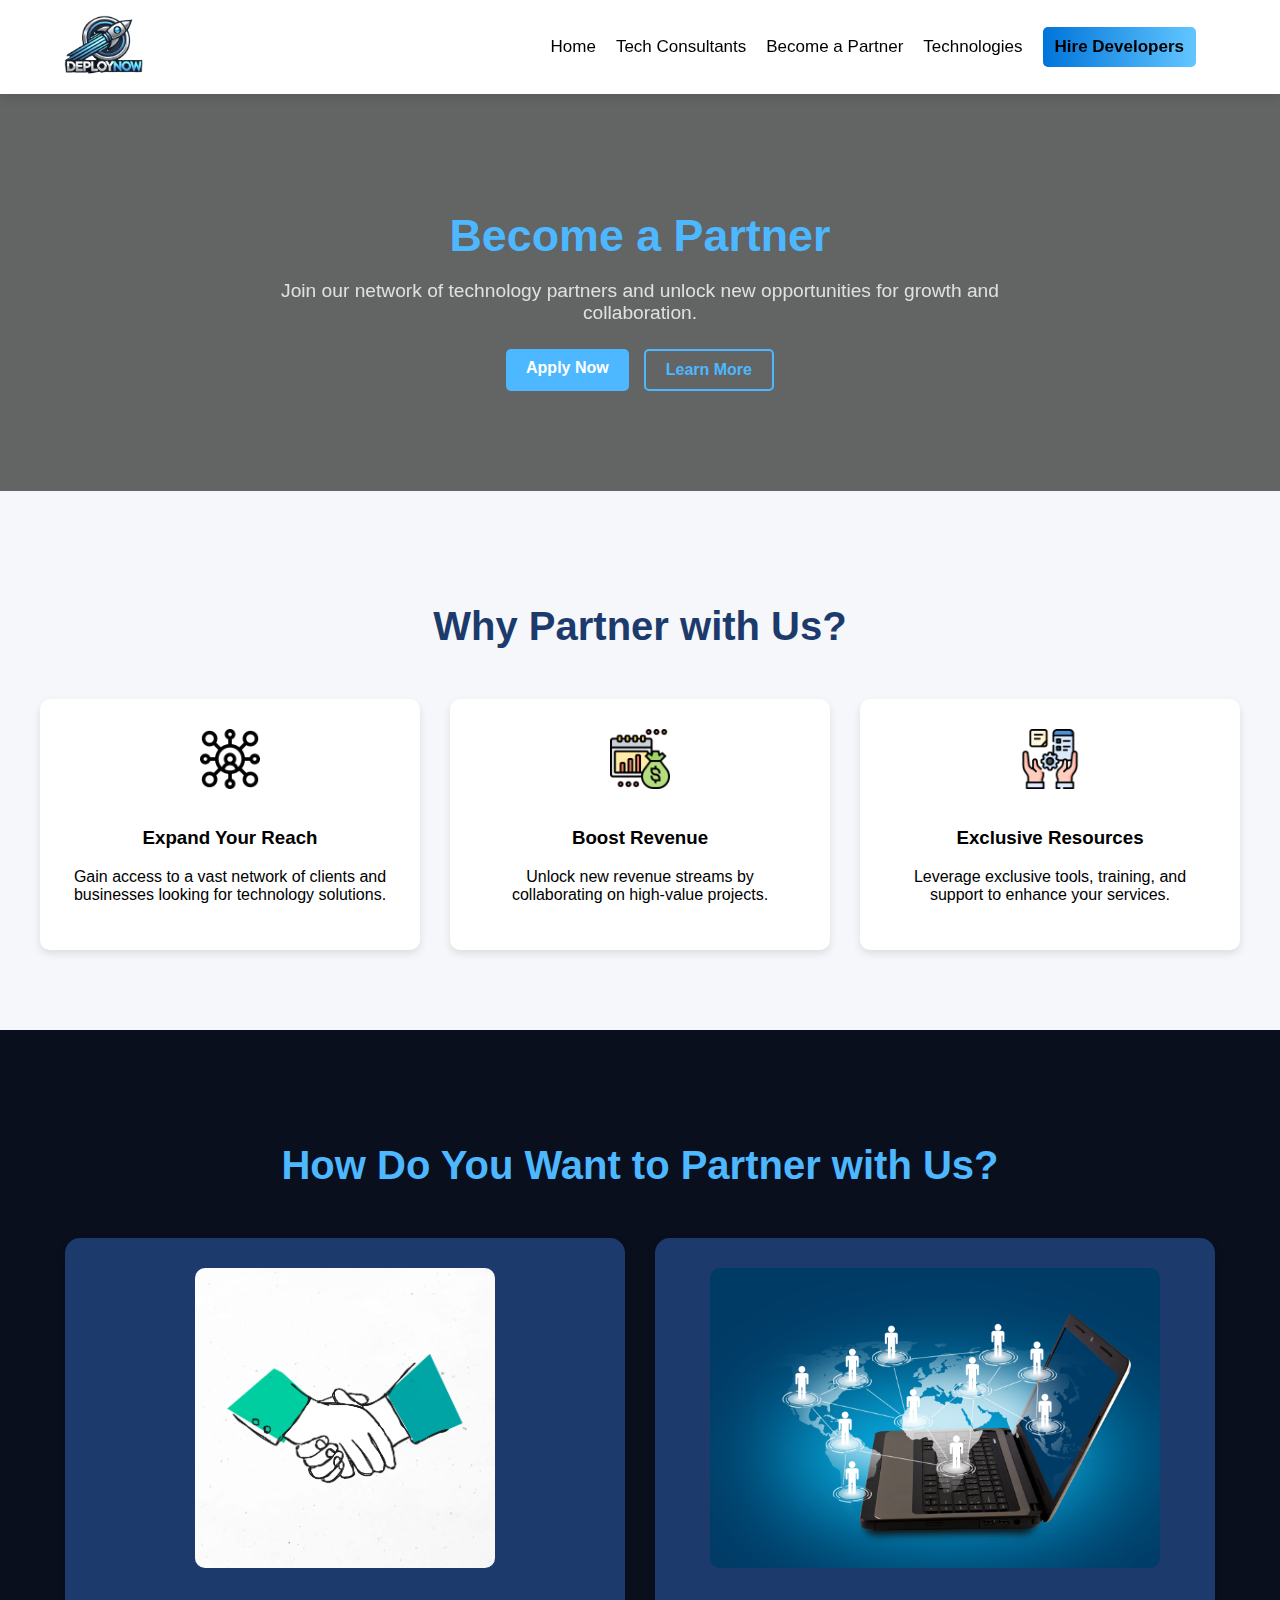
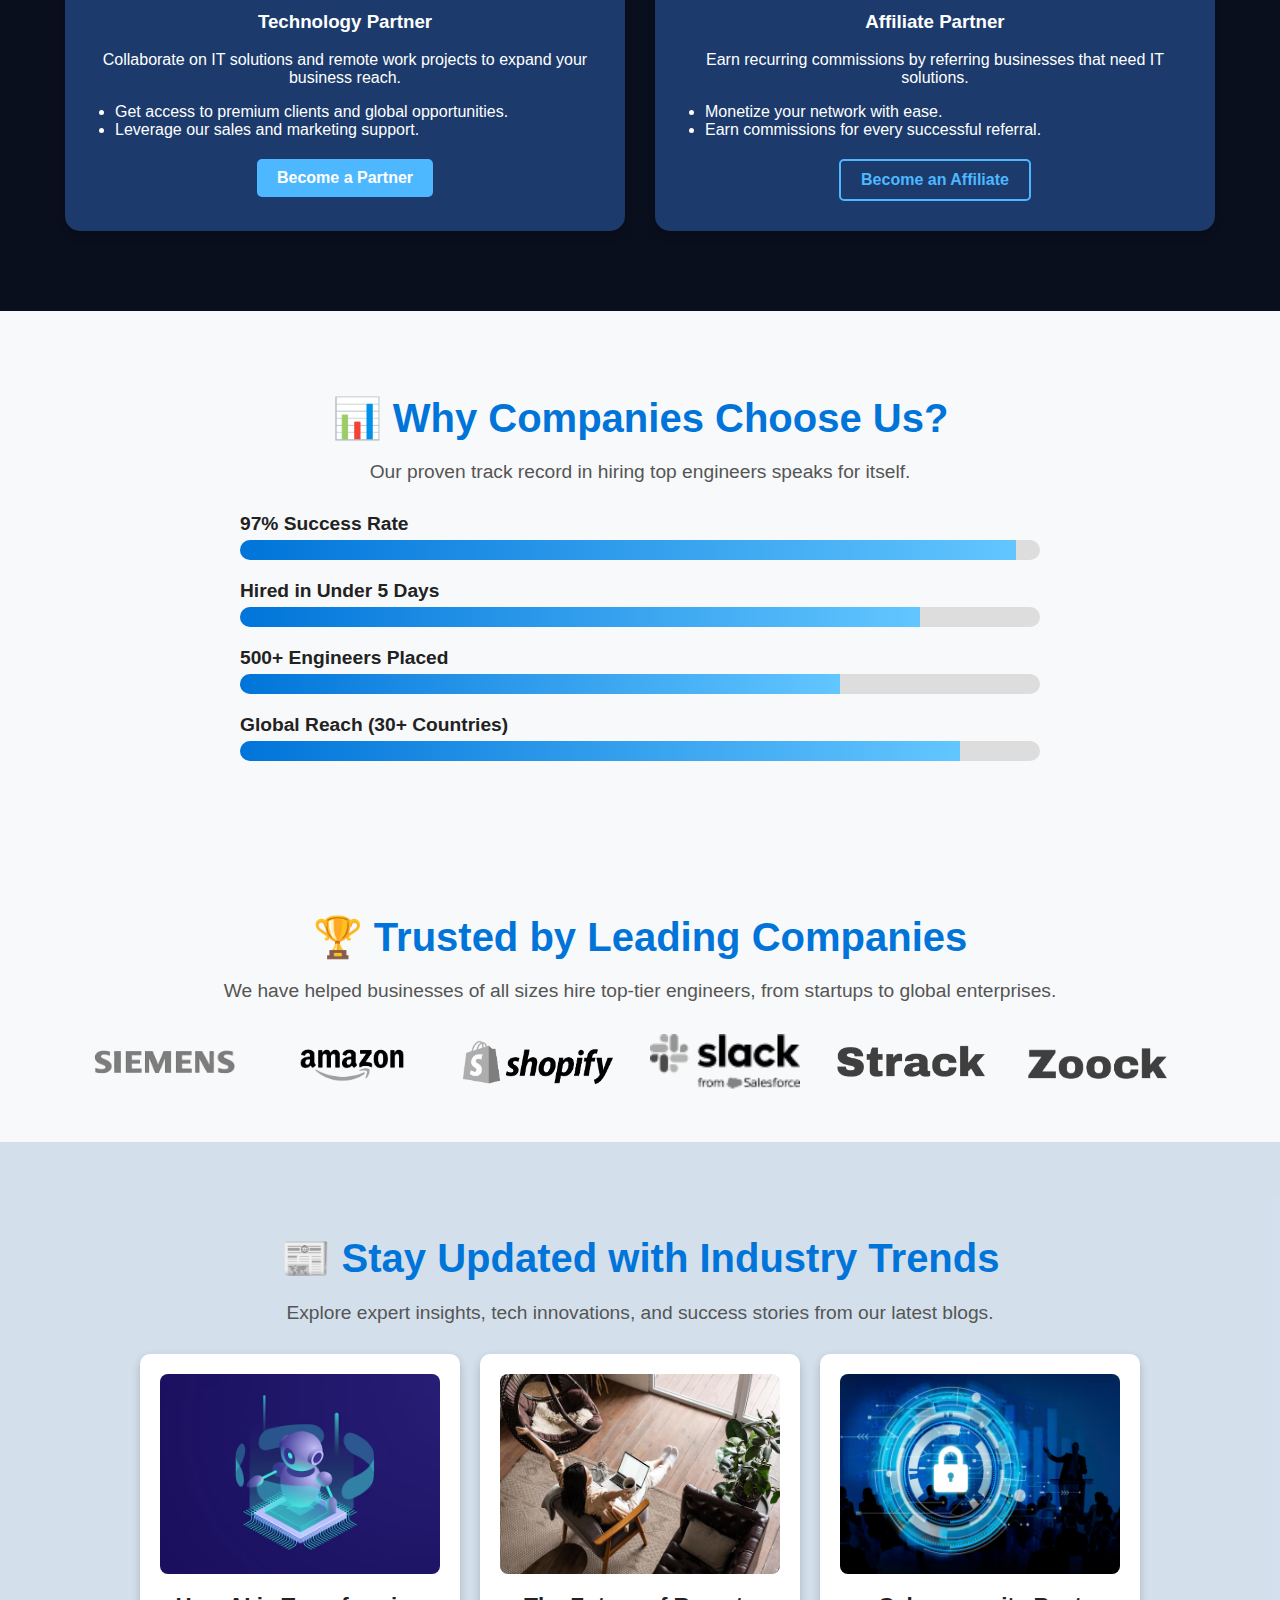
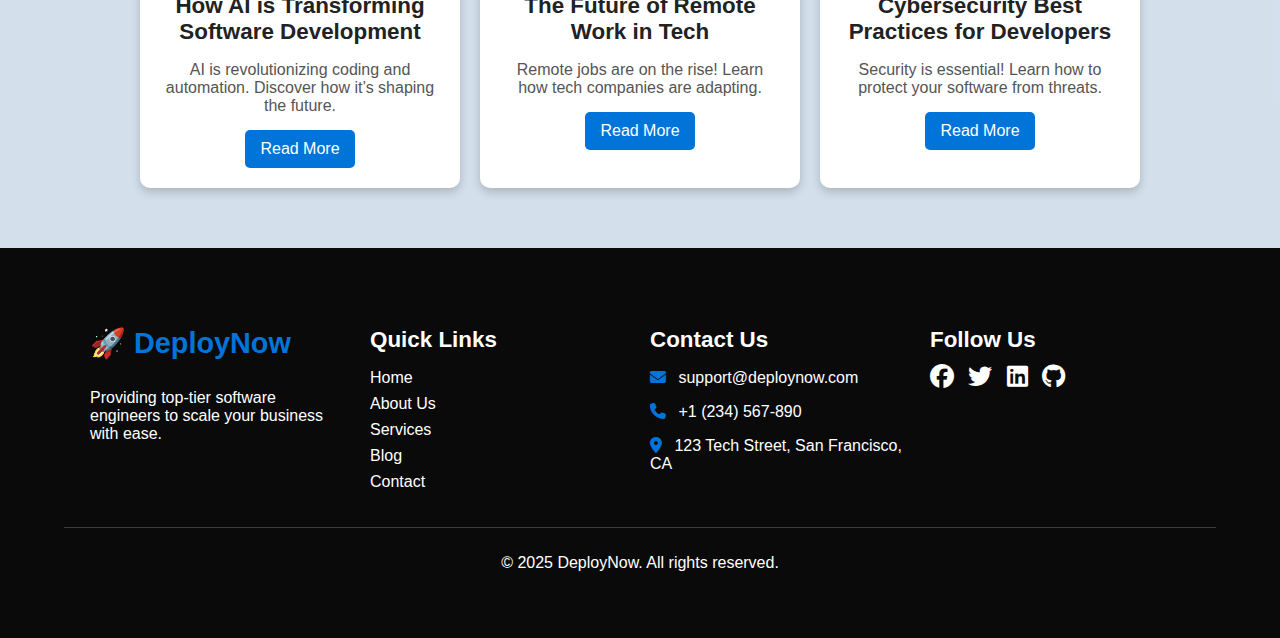
==== commit 7b30e364: "changes updated" ====
--- a/partner.html
+++ b/partner.html
@@ -19,7 +19,7 @@
             <li><a href="./tech.html">Tech Consultants</a></li>
             <li><a href="./partner.html">Become a Partner</a></li>
             <li><a href="./technologies.html">Technologies</a></li>
-            <li><a href="#" class="hire-button">Hire Developers</a></li>
+            <li><a href="https://forms.gle/B4mKdXSFJukgDH7g6" class="hire-button">Hire Developers</a></li>
             <li><a href=""></a></li>
         </ul>
         
@@ -45,7 +45,7 @@
             <h1 class="partner-hero-title">Become a Partner</h1>
             <p class="partner-hero-subtext">Join our network of technology partners and unlock new opportunities for growth and collaboration.</p>
             <div class="partner-hero-buttons">
-                <a href="#apply" class="partner-btn partner-btn-primary">Apply Now</a>
+                <a href="https://forms.gle/khQmZd8NY6cLo6Eo8" class="partner-btn partner-btn-primary">Apply Now</a>
                 <a href="#benefits" class="partner-btn partner-btn-secondary">Learn More</a>
             </div>
         </div>
@@ -96,7 +96,7 @@
                             <li>Get access to premium clients and global opportunities.</li>
                             <li>Leverage our sales and marketing support.</li>
                         </ul>
-                        <a href="#" class="partner-btn partner-btn-primary">Become a Partner</a>
+                        <a href="https://forms.gle/khQmZd8NY6cLo6Eo8" class="partner-btn partner-btn-primary">Become a Partner</a>
                     </div>
                 </div>
                 <div class="partner-type-card">
@@ -159,11 +159,11 @@
     
         <div class="logo-container">
             <img src="./images/seimens-removebg-preview.png" alt="Company 1">
-            <img src="./images/seimens-removebg-preview.png" alt="Company 2">
-            <img src="./images/seimens-removebg-preview.png" alt="Company 3">
-            <img src="./images/seimens-removebg-preview.png" alt="Company 4">
-            <img src="./images/seimens-removebg-preview.png" alt="Company 5">
-            <img src="./images/seimens-removebg-preview.png" alt="Company 6">        
+        <img src="./images/vecteezy_amazon-logo-png-amazon-icon-transparent-png_19766240.png" alt="Company 2">
+        <img src="./images/vecteezy_shopify-logotype-illustration-popular-online-shoping-icon_12681606.png" alt="Company 3">
+        <img src="./images/slack-salesforce-logo-nav-black.png" alt="Company 4">
+        <img src="./images/strack-removebg-preview.png" alt="Company 5">
+        <img src="./images/zoock-removebg-preview.png" alt="Company 6">               
         </div>
     </section>
 
